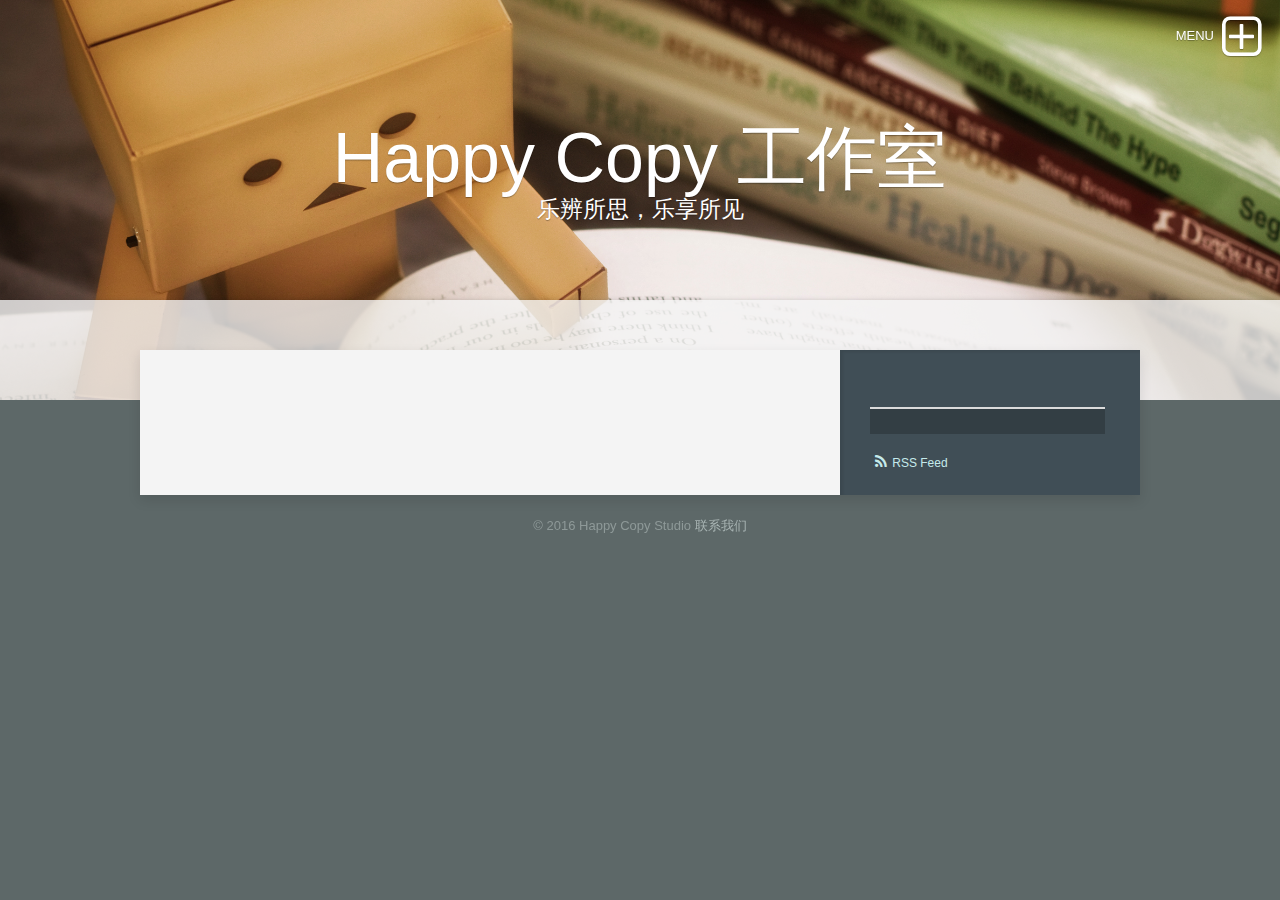
==== index.html @ 8c9807bc "test" ====
<!DOCTYPE html>
<html xmlns="http://www.w3.org/1999/xhtml">
 <head>

   <meta charset="utf-8" />
   <meta name="viewport" content="width=device-width, initial-scale=1.0, maximum-scale=1.0, user-scalable=0" />
   
	
<meta http-equiv="Content-Type" content="text/html; charset=utf-8" />
		<meta name="robots" content="index, follow" />
		<meta name="generator" content="RapidWeaver" />
		<!-- User defined head content such as meta tags and encoding options -->
	<title>资讯 | Happy Copy 工作室</title>
	
	<!-- Google's Font service -->		
	<link href='http://fonts.googleapis.com/css?family=Raleway:400|Ruluko|Open%20Sans%20Condensed:300|Bree%20Serif|?v=488621393' rel='stylesheet' type='text/css'>  
	<!-- Awesome Font - Icons -->  
	<link rel="stylesheet" href="https://maxcdn.bootstrapcdn.com/font-awesome/4.5.0/css/font-awesome.min.css">
	   		   
	<link rel="stylesheet" type="text/css" media="all" href="rw_common/themes/lander/consolidated.css?v=488621393" />
		
	
	
	<!-- Style variations - these are set up in the theme.plist -->
	<!-- User defined styles -->
			
	  <script src="http://ajax.googleapis.com/ajax/libs/jquery/1.11.0/jquery.min.js"></script> 
	  
      <script type="text/javascript" src="rw_common/themes/lander/javascript.js?v=488621393"></script>
	 <script type="text/javascript" src="rw_common/themes/lander/js/box.js?v=488621393"></script>
	 <script type="text/javascript" src="rw_common/themes/lander/js/multithemes.js?v=488621393"></script> 
	 
	<!-- User defined javascript -->
	<link rel="alternate" type="application/rss+xml" title="My RSS Feed" href="http://happycopystudio.github.io/files/feed.xml" />
<script type="text/javascript" async src="http://happycopystudio.github.io/files/meta.js"></script>

	
	
</head>
	
<!-- This page was created with RapidWeaver from Realmac Software. http://www.realmacsoftware.com -->

<body>
<div id="container"><!-- Start container -->	 
<!--box trigger-->
<div id="drop" class="togglebox">
    <i class="fa fa-plus-square-o"></i>
  </div>
<div class="clearer"></div>
 <!--drop nav --> 
  <div id="accordion"><!-- BOX-->	 
     <div id="navcontainer_box">
     <div id="navcontainer_opacity"></div>
       <div id="navcontainer"><ul><li><a href="./" rel="" id="current">资讯</a></li><li><a href="blog/" rel="">资源</a></li><li><a href="markdown/" rel="">Happy Copy PLUS</a></li></ul></div>
      </div>
    </div><!-- BOX END--> 
   <div class="clearer"></div>    
  <div id="headerbox">  
   <div id="rw-banner-image"> </div>    
    <div id="banner_grid"></div>        
      <div id="pageHeader"><!-- Start page header -->
     <div id="logo"><a href="http://happycopystudio.github.io"></a></div>
	  <div id="fade_titles">	
	   <h1>Happy Copy 工作室</h1>
	   <h2>乐辨所思，乐享所见</h2></div>
    </div><!-- End page header -->        
  <div id="breadcrumbcontainer_box">  
    <div id="opacity_background"></div>
     <div id="breadcrumbcontainer">   
        
      </div><!-- End breadcrumb -->
    </div><!-- End breadcrumbcontainer_box -->  
  </div><!-- End headerbox-->     
 <div id="global_width">	 	
	 <div id="contentContainer"><!-- Start main content wrapper -->
		 <div id="content"><!-- Start content -->
		   
		 </div><!-- End content -->
	 </div><!-- End main content wrapper -->
  <div id="sidebarBackground"></div>
<div id="sidebarContainer"><!-- Start Sidebar wrapper -->
  <div class="sideHeader"></div><!-- Sidebar header -->
	 <div id="sidebar"><!-- Start sidebar content -->
	 <div id="blog-archives"></div><div id="blog-rss-feeds"><a class="blog-rss-link" href="files/feed.xml" rel="alternate" type="application/rss+xml" title="My RSS Feed">RSS Feed</a><br /></div> <!-- sidebar content such as the blog archive links -->
	 <div class="clearer"></div>
		<!-- sidebar content you enter in the page inspector -->		
     </div><!-- End sidebar content -->
   </div><!-- End sidebar wrapper -->
 </div><!-- global_width -->
<div class="clearer"></div>	
  <div id="footer"><!-- Start Footer -->
   <div class="footer_breadcrumbcontainer"> </div>
	  <p>&copy; 2016 Happy Copy Studio <a href="#" id="rw_email_contact">联系我们</a><script type="text/javascript">var _rwObsfuscatedHref0 = "mai";var _rwObsfuscatedHref1 = "lto";var _rwObsfuscatedHref2 = ":ha";var _rwObsfuscatedHref3 = "ppy";var _rwObsfuscatedHref4 = "cop";var _rwObsfuscatedHref5 = "yst";var _rwObsfuscatedHref6 = "udi";var _rwObsfuscatedHref7 = "o@o";var _rwObsfuscatedHref8 = "utl";var _rwObsfuscatedHref9 = "ook";var _rwObsfuscatedHref10 = ".co";var _rwObsfuscatedHref11 = "m";var _rwObsfuscatedHref = [base64]; document.getElementById("rw_email_contact").href = _rwObsfuscatedHref;</script></p>
  </div><!-- End Footer -->
</div><!-- End container -->

 <div id="up"><a href="#up"><span><i class="fa fa-angle-up"></i></span></a></div>

<!-- trigger options in multithemes.js -->
<div id="banner_parallax_on_off" class="settings"></div>
<div id="menuOpened" class="settings"></div>
<div id="banner_fade_in" class="settings"></div>

<!-- theme by http://www.multithemes.com -->
</body>
</html>
---- rw_common/themes/lander/consolidated.css ----
@media only screen {.css_filter {-webkit-transform: scale(1.1, 1.1);transform: scale(1.1, 1.1)}.css_filter_2{-webkit-transform: scale(1.0, 1.0);transform: scale(1.0, 1.0)}.css_filter, .css_filter_2{-webkit-animation: 0.25s ease-out !important;animation: 0.25s ease-out !important;-webkit-transform-origin: 50% 0%;transform-origin: 50% 0%;-webkit-animation-fill-mode: forwards !important;animation-fill-mode: forwards !important;transition: 0.1s linear;-webkit-transition: 0.1s linear;-moz-transition: 0.1s linear;-o-transition: 0.1s linear}.css_padding-top{padding-top: 50px}.css_filter_off{transition: All 0s linear;-webkit-transition: All 0s linear;-moz-transition: All 0s linear;-o-transition: All 0s linear}[class^="fa fa-"], [class*="fa fa-"]{padding: 0px !important}body, html{width: 100%;height: 100%;min-height: 100%;min-width: 100%;font-variant: normal;margin: 0 !important;padding: 0 !important;-webkit-font-smoothing: antialiased;text-rendering: optimizeLegibility;-webkit-text-size-adjust: none;font-size: 100%;font-weight: normal;font-style: normal}body{-webkit-appearance: none;-moz-appearance: none;-o-appearance: none;-ms-appearance: none;appearance: none;-webkit-text-size-adjust: none;-moz-text-size-adjust: none;-o-text-size-adjust: none;-ms-text-size-adjust: none;text-size-adjust: none}#container{font: normal 16px/25px "Lucida Grande", Arial, sans-serif;}p{}b, strong{}a:link, a:visited{text-decoration: none;transition-property: color;transition-duration: 250ms;-webkit-transition-property: color;-webkit-transition-duration: 250ms;-o-transition-property: color;-o-transition-duration: 250ms;-moz-transition-property: color;-moz-transition-duration: 250ms}a:hover, a:active{}img{border: none}.image-left{float: left;margin: 5px 10px 2px 0;padding: 5px 15px 2px 5px;position: relative}.image-right{float: right;margin: 3px 0 2px 10px;padding: 3px 0 2px 15px;position: relative}#global_width{position: relative;top: -50px;margin-right: auto;margin-left: auto;overflow: auto;box-shadow: 0px 5px 12px 0px rgba(0.0%, 0.0%, 0.0%, 0.115) ;-webkit-box-shadow: 0px 5px 12px 0px rgba(0.0%, 0.0%, 0.0%, 0.115) ;-moz-box-shadow: 0px 5px 12px 0px rgba(0.0%, 0.0%, 0.0%, 0.115) ;padding: 0;-webkit-transform: translateZ(0)}#contentContainer{margin-top: 0}#pageHeader{position: absolute;margin-right: auto;margin-left: auto;min-height: 400px;top: 0;left: 0;right: 0}#logo img{max-height:120px;max-width:320px !important;height: auto;overflow: auto;width: auto;display: block;position: absolute;margin-right: auto;margin-left: auto;transition: All 0.17s linear;-webkit-transition: All 0.17s linear;-moz-transition: All 0.17s linear;-o-transition: All 0.17s linear;margin-top: 10px;text-align: center;right: 0;left: 0}#logo [class^="fa fa-"],#logo [class*="fa fa-"]{display: none !important}#logo{font-size: 0;line-height: 0}#fade_titles{transition: All 0.17s linear;-webkit-transition: All 0.17s linear;-moz-transition: All 0.17s linear;-o-transition: All 0.17s linear}#pageHeader h1{text-align: center;position: relative;display: block;vertical-align: middle;margin-right: auto;margin-left: auto;transition: All 0.07s linear;-webkit-transition: All 0.07s linear;-moz-transition: All 0.07s linear;-o-transition: All 0.07s linear;margin-top: 130px;font-weight: normal;font-style: normal;font-size: 70px;line-height: 56px}#pageHeader h2{text-align: center;position: relative;font-weight: normal;font-style: normal;font-size: 23px;line-height: 21px;padding-top: 13px}#contentContainer #content{float: left;position: relative;clear: none;height: auto;margin: 0;width: 62%;padding: 35px 4%}#sidebarContainer{margin: 0;float: right;display: block;position: relative;top: 0;width: 30%;padding: 0;font-size: 14px;line-height: 24px;box-shadow: 3px 2px 3px 0px rgba(0, 0, 0, 0.08) inset ;-webkit-box-shadow: 3px 2px 3px 0px rgba(0, 0, 0, 0.08) inset ;-moz-box-shadow: 3px 2px 3px 0px rgba(0, 0, 0, 0.08) inset ;overflow: auto}#sidebarBackground{position: absolute;top: 0;width: 30%;height: 100%;right: 0;margin: 0;padding: 0;box-shadow: 3px 3px 3px 0px rgba(0, 0, 0, 0.08) inset ;-webkit-box-shadow: 3px 3px 3px 0px rgba(0, 0, 0, 0.08) inset ;-moz-box-shadow: 3px 3px 3px 0px rgba(0, 0, 0, 0.08) inset ;}#sidebarContainer #sidebar{width: 250px;margin-right: auto;margin-left: auto;padding: 0 10px 30px}#sidebarContainer .sideHeader{text-align: center;font-size: 27px;line-height: 27px;padding: 30px 5px 15px}#footer{width: 100%;padding-top: 18px;padding-bottom: 5px;top: -50px;position: relative}#footer p{line-height: 15px;text-align: center;margin-top: 0;padding: 5px;font-size: 13px}#footer a:link, #footer a:visited{}#footer a:hover, #footer a:active{text-decoration: underline}#breadcrumbcontainer_box{position: absolute;display: block;width: 100%;bottom: 0;min-height:100px;box-shadow: 0px 2px 6px 0px rgba(0, 0, 0, 0.3) ;-webkit-box-shadow: 0px 2px 6px 0px rgba(0, 0, 0, 0.3) ;-moz-box-shadow: 0px 2px 6px 0px rgba(0, 0, 0, 0.3) }#opacity_background{width: 100%;height: 100%;position: absolute;opacity: 0.8}#breadcrumbcontainer{text-align: center;position: relative;display: block;width: 100%}#breadcrumbcontainer ul{margin: 0;padding: 13px 5px 62px}#breadcrumbcontainer li{display: inline;margin: 0;padding: 5px 0;position: relative}#breadcrumbcontainer li:before{font-family: FontAwesome;left: 0;padding-right: 0;content: "\f054";position: absolute;top: 4px;opacity: 0.4}#breadcrumbcontainer li:first-child:before{display: none}#breadcrumbcontainer a{text-decoration: none;transition: All 0.15s linear;-webkit-transition: All 0.15s linear;-moz-transition: All 0.15s linear;-o-transition: All 0.15s linear;position: relative;font-size: 17px;line-height: 18px;padding-left: 18px}#breadcrumbcontainer a:hover{}.footer_breadcrumbcontainer{text-align: center;position: relative;display: none;width: 98%;margin-left: 1%;padding-bottom: 4px}.footer_breadcrumbcontainer ul{margin: 0;padding: 5px}.footer_breadcrumbcontainer li{display: inline;margin: 0;padding: 5px 0;position: relative}.footer_breadcrumbcontainer li:before{font-family: FontAwesome;left: 0;padding-right: 0;content: "\f054";position: absolute;top: 4px;opacity: 0.4}.footer_breadcrumbcontainer li:first-child:before{display: none}.footer_breadcrumbcontainer a{text-decoration: none;transition: All 0.15s linear;-webkit-transition: All 0.15s linear;-moz-transition: All 0.15s linear;-o-transition: All 0.15s linear;position: relative;font-size: 15px;line-height: 19px;padding-left: 18px}.footer_breadcrumbcontainer a:hover{}#accordion{margin-left: auto;position: absolute;display: none;top: 0;right: 0;left: 0;padding: 0;margin-right: auto;width: 100%;z-index: 102;overflow: auto;box-shadow: 0px 1px 5px 0px rgba(0, 0, 0, 0.3) ;-webkit-box-shadow: 0px 1px 5px 0px rgba(0, 0, 0, 0.3) ;-moz-box-shadow: 0px 1px 5px 0px rgba(0, 0, 0, 0.3) ;}#drop{padding: 0;display: block;margin: 0;position: absolute;width: 45px;z-index: 103;height: 45px;cursor: pointer;overflow: visible;right: 13px;top: 13px;transition: All 0.24s linear;-webkit-transition: All 0.24s linear;-moz-transition: All 0.24s linear;-o-transition: All 0.24s linear;-webkit-transform: translateZ(0)}#drop:after{display: none}#drop:hover [class^="fa fa-"]{font-size: 48px;line-height: 51px}#drop [class^="fa fa-"]{font-size: 50px;line-height: 50px;text-align: center;transition: All 0.1s ease-in;-webkit-transition: All 0.06s ease-in;-moz-transition: All 0.06s ease-in;-o-transition: All 0.06s ease-in}#drop.boxopened{position: absolute}#drop.boxopened:after{display: none}#drop.boxopened [class^="fa fa-"]{-ms-transform: rotate(45deg);-webkit-transform: rotate(45deg);transform: rotate(45deg)}#drop.boxopened:after{content:""}#drop:after{content:"MENU"}#drop.boxopened:after, #drop:after{position: absolute;top: 0;width: auto;cursor: default;display: block;cursor: default;font: 13px/10px "PerspectiveSansRegular", Lucida, Verdana, sans-serif;text-align: right;overflow: visible;white-space: nowrap;transition: all 0.1s linear;-webkit-transition: All 0.1s linear;-moz-transition: All 0.1s linear;-o-transition: All 0.1s linear;right: 0;padding: 18px 53px 2px 0}#drop.boxopened:after, #drop:after {-webkit-animation: text_button_text 0.3s ease-in !important;animation: text_button_text 0.3s ease-in !important}@-webkit-keyframes text_button_text {0% {opacity: 0} 100%{opacity: 1}}@keyframes text_button_text {0% {-ms-filter: "progid:DXImageTransform.Microsoft.Alpha(Opacity=0)";filter: alpha(opacity=0);opacity: 0}  100%{-ms-filter: "progid:DXImageTransform.Microsoft.Alpha(Opacity=100)";filter: alpha(opacity=100);opacity: 1;}}#navcontainer_box{margin: 0 auto;padding: 0;position: relative;top: 0;right: 0;width: 100%;left: 0;z-index: 2}#navcontainer_opacity{width: 100%;height: 100%;position: absolute;opacity: 0.71}#navcontainer{position: relative;right: 0;left: 0;top: 0;padding: 53px 10px 30px;margin-right: auto;margin-left: auto}#navcontainer ul a{line-height: 20px;font-size: 16px;z-index: 4;text-align: left;padding: 0;background-color: transparent !important}#navcontainer ul ul a{font-size: 13px;line-height: 21px;z-index: 5}#navcontainer ul ul ul a{}#navcontainer ul ul a:before{top: 0;content: "\f105";position: relative;padding: 0;margin: 0;font: 10px FontAwesome;left: -5px}#navcontainer ul li{display: inline-block;position: relative;top: 0;margin: 6px 5px;min-width: 90px;max-width: 220px;width: auto;text-align: left;padding: 10px;border-radius:2px;-webkit-border-radius:2px;-moz-border-radius:2p;border-style: solid;border-width: 1px;border-top-width: 4px;border-top-style: solid}#navcontainer ul ul li{display: inline-block;float: left;clear: both;padding: 0;margin: 2px 0;box-shadow: none;border-width: 0;background-color: transparent !important}#navcontainer ul{margin: 0;padding: 0;position: relative}#navcontainer ul ul{padding-top: 5px;margin-top: 5px}#navcontainer ul ul ul{margin-top: 0;padding-left: 4px}#navcontainer ul a [class^="fa fa-"],#navcontainer ul a [class*="fa fa-"]{text-indent: 0px;margin: 0;padding: 0}@-moz-keyframes navcontainer    {0% {opacity: 0} 100%{opacity: 1;}}@-webkit-keyframes navcontainer {0% {opacity: 0} 100%{opacity: 1}}@-ms-keyframes navcontainer     {0% {opacity: 0}100%{opacity: 1}}@keyframes navcontainer {0% {-ms-filter: "progid:DXImageTransform.Microsoft.Alpha(Opacity=0)";filter: alpha(opacity=0);opacity: 0}    100%{-ms-filter: "progid:DXImageTransform.Microsoft.Alpha(Opacity=100)";filter: alpha(opacity=100);opacity: 1;}}#navcontainer ul {-webkit-animation: navcontainer 0.3s ease-in !important;-moz-animation: navcontainer 0.3s ease-in !important;-ms-animation: navcontainer 0.3s ease-in !important;-o-animation: navcontainer 0.3s ease-in !important;animation: navcontainer 0.3s ease-in !important}h6{font-size: 17px;line-height: 22px}h5{font-size: 19px;line-height: 25px}h4{font-size: 24px;line-height: 27px}h3{font-size: 27px;line-height: 32px}h2{font-size: 32px;line-height: 36px}h1{font-size: 40px;line-height: 42px}h1, h2, h3, h4, h5, h6{font-weight: normal;font-style: normal;margin: 0;padding: 0}.imageStyle{}#contentContainer #content ul{}#contentContainer #content li{}ul.disc{list-style-type: disc}ul.circle{list-style-type: circle}ul.square{list-style-type: square}ol.arabic-numbers{list-style-type: decimal}ol.upper-alpha{list-style-type: upper-latin}ol.lower-alpha{list-style-type: upper-latin}ol.upper-roman{list-style-type: upper-roman}ol.lower-roman{list-style-type: lower-roman}#sidebarContainer #sidebar ul{}#sidebarContainer #sidebar li{}table{}ul.blog-tag-cloud{margin: 0 0 10px;padding: 0;text-align: justify}ul.blog-tag-cloud li{display: inline;padding-right: 5px}.blog-tag-size-1{font-size: 0.8em}.blog-tag-size-2{font-size: 0.85em}.blog-tag-size-3{font-size: 0.9em}.blog-tag-size-4{font-size: 0.95em}.blog-tag-size-5{font-size: 1em}.blog-tag-size-6{font-size: 1.05em}.blog-tag-size-7{font-size: 1.1em}.blog-tag-size-8{font-size: 1.15em}.blog-tag-size-9{font-size: 1.2em}.blog-tag-size-10{font-size: 1.25em}.blog-tag-size-11{font-size: 1.3em}.blog-tag-size-12{font-size: 1.35em}.blog-tag-size-13{font-size: 1.4em}.blog-tag-size-14{font-size: 1.45em}.blog-tag-size-15{font-size: 1.5em}.blog-tag-size-16{font-size: 1.55em}.blog-tag-size-17{font-size: 1.6em}.blog-tag-size-18{font-size: 1.65em}.blog-tag-size-19{font-size: 1.7em}.blog-tag-size-20{font-size: 1.75em}.blog-entry-summary{margin-bottom: 15px;padding: 7px}.blog-archive-month{font-size: 30px;text-align: left;text-indent: 40px;line-height: 30px;padding: 2px;margin: 0 0 10px}.blog-archive-link{font-size: 13px;text-align: left;text-indent: 41px;margin-bottom: 22px}.blog-archive-link:before, .blog-archive-month:before{top: 0;content: "\f016";position: relative;padding: 0;margin: 0;font: 20px FontAwesome;left: -5px}.blog-entry{text-align: left;padding-top: 10px}.blog-entry-title{display: inline-block;margin-left: 0;text-indent: 3px;width: auto;position: relative;padding: 0 10px 10px;font-size: 30px;line-height: 34px;font-weight: normal;font-style: normal}.blog-entry-date{text-align: left;font-size: 11px;float: right;width: 94%;border-width: 1px;border-style: solid;margin-bottom: 20px;margin-right: 1%;padding: 5px 2%}.blog-entry-date:before{top: 0;content: "\f133";position: relative;padding: 0 0 0 10px;margin: 0;font: 10px FontAwesome;left: -5px}.blog-entry-category{margin-left: 5px;margin-right: 2px;float: right;text-align: right;padding: 1px 10px 3px 5px;clear: left;display: inline-block}.blog-entry-category:before{top: 0;content: "\f016";position: relative;padding: 0;margin: 0;font: 10px FontAwesome;left: -5px}.blog-entry-category a:link, .blog-entry-category a:visited{}.blog-entry-permalink{padding-left: 16px;margin-left: 4px;padding-bottom: 5px;padding-top: 1px}.blog-entry-permalink:before{top: 0;content: "\f0c1";position: relative;padding: 0;margin: 0;font: 10px FontAwesome;left: -5px}.blog-entry-permalink a:link, .blog-entry-permalink a:visited{}.blog-read-more{padding: 7px;margin: 0}.blog-entry-body{padding: 10px;margin: 0}.blog-entry-comments{text-align: right;padding-right: 5px;margin-bottom: 15px;margin-top: 10px;font-size: 11px}.blog-archive-link-enabled{}.blog-archive-link-disabled{}.blog-category-link-enabled:before, .blog-category-link-disabled:before{top: 0;content: "\f105";position: relative;padding: 0;font: 13px FontAwesome;margin-right: 0;margin-top: 0;margin-bottom: 0;left: -5px}.blog-category-link-enabled, .blog-category-link-disabled{font-size: 13px;padding-bottom: 2px;line-height: 25px;text-transform: uppercase;transition: all 0.20s linear;-moz-transition: all 0.20s linear;-webkit-transition: all 0.20s linear;-o-transition: all 0.20s linear;padding-top: 1px;padding-left: 15px}.blog-category-link-disabled{position: relative;z-index: 1}  #blog-rss-feeds{font-size: 12px;line-height: 24px;padding-top: 7px;margin: 0;width: 90%}.blog-rss-link{padding-bottom: 4px;float: left;clear: left;margin-top: 10px;margin-left: 2%;padding-left: 3%;text-indent: 4px;margin-bottom: 15px;width: 90%}.blog-comments-rss-link{padding-bottom: 4px;float: left;clear: left;margin-top: 10px;margin-left: 2%;padding-left: 3%;text-indent: 4px;width: 90%}.blog-comments-rss-link:before, .blog-rss-link:before{top: 0;content: "\f09e";position: relative;padding: 0;margin: 0;font: 15px FontAwesome;left: -5px}p.blog-entry-tags{margin-bottom: 30px;font-size: 13px;line-height: 15px}p.blog-entry-tags a{padding: 3px 1px 4px 10px;margin-left: 2px;font-size: 13px;line-height: 15px}p.blog-entry-tags a:link, p.blog-entry-tags a:visited{padding-top: 2px;padding-bottom: 1px;margin: 0}p.blog-entry-tags a:before, ul.blog-tag-cloud:before{top: 0;content: "\f02b";position: relative;padding: 0;margin: 0;font: 14px FontAwesome;left: -5px}p.blog-entry-tags a:hover{}p.blog-entry-tags a:active{}ul.blog-tag-cloud{}ul.blog-tag-cloud li{}ul.blog-tag-cloud li a:link,ul.blog-tag-cloud li a:visited{}ul.blog-tag-cloud li a:hover{}ul.blog-tag-cloud li a:active{}#blog-archives{margin-top: 12px;line-height: 20px;margin-left: 2%;width: 84%;border-top-width: 2px;border-top-style: solid;padding: 5%}#blog-categories{margin-top: 12px;margin-left: 2%;width: 84%;border-top-width: 2px;border-top-style: solid;padding: 5%}ul.blog-tag-cloud{margin-top: 12px;margin-left: 2%;width: 84%;border-top-width: 2px;border-top-style: solid;padding: 5%}#dsq-comments-title{clear: none !important}#dsq-content .dsq-options{clear: none !important}#dsq-thread-settings{clear: none !important}#dsq-content div{clear: none !important}.dsq-login-buttons li{clear: none !important;margin-bottom: 25px!important}.dsq-button{float: none ! important}.js-singleCommentBodyT{display: block;padding-top: 17px !important}.js-singleCommentHeader{padding: 0 8px !important}.js-OldComments,.js-commentFieldLabel,.js-pmFieldLabel,.js-singleCommentBody,.js-singleCommentKarmaComMod,.js-commentBodyLabel,.js-commentCmtTextarea,.js-commentAvatarArea,.js-OldCommentsWrap,.js-OldComments,.js-CreateCommentFieldsWrap,.js-CreateCommentFields,.js-commentCmtTextarea,.js-kit-comments div{clear: none !important}.js-singleCommentText{display: block !important;clear: both !important}.js-kit-comments br{display: none !important}.js-singleCommentBody br{display: block !important}.filesharing-description{margin-bottom: 15px;margin-top: 15px}.filesharing-item{padding: 15px 10px 20px 20px;margin-bottom: 30px;border-style: solid;border-width: 1px}.filesharing-item-title a:link{}.filesharing-item-title a:link:before{top: 0;content: "\f019";position: relative;padding: 0;margin: 0 10px 0 0;font: 15px FontAwesome;left: 0}.filesharing-item-title a:hover{}.filesharing-item-title a:visited{}.filesharing-item-description{padding-top: 8px;font-size: 14px}.album-title{padding-bottom: 7px;text-align: center}.album-description{text-align: left;margin-bottom: 45px;padding-top: 9px;padding-bottom: 5px}.album-wrapper{display: block;width: 100%;position: relative;margin-right: auto;margin-left: auto}.thumbnail-wrap{text-align: center;position: relative;float: left;margin-bottom: 6%;margin-right: auto;padding-bottom: 3%;margin-left: auto;padding-left: 3.1%}.thumbnail-frame{bottom: 0;left: 0;position: relative;z-index: 1}.thumbnail-frame img{margin-top: auto;margin-right: auto;margin-left: auto;padding: 0px;transition: all 0.33s linear;-moz-transition: all 0.33s linear;-webkit-transition: all 0.33s linear;-o-transition: all 0.33s linear;transition-delay: 20ms;-webkit-transition-delay: 20ms;-o-transition-delay: 20ms;-moz-transition-delay: 20ms}.thumbnail-frame img:hover{box-shadow: 0px 1px 3px #6e6e6e ;-webkit-box-shadow: 0px 1px 3px #6e6e6e ;-moz-box-shadow: 0px 1px 3px #6e6e6e ;transition: all 0.10s linear;-moz-transition: all 0.10s linear;-webkit-transition: all 0.10s linear;-o-transition: all 0.15s linear;transition-delay: 0ms;-webkit-transition-delay: 0ms;-o-transition-delay: 0ms;-moz-transition-delay: 0ms}.thumbnail-frame:hover{}.thumbnail-frame a{}.thumbnail-frame a:hover{margin: 0;padding: 0}.thumbnail-caption{display: block;text-transform: uppercase;text-align: center;position: relative;margin: 0;opacity: 0.9;padding: 0;font-size: 12px}.thumbnail-table{width: 59%;margin-right: auto;margin-left: auto;float: left}.photo{}.photo-background{padding-top: 0;padding-bottom: 0;margin-top: 0;margin-bottom: 0}.photo-navigation{padding: 5px 0 0;text-align: center;margin-right: auto;margin-left: auto;max-width: 340px;background-color: rgba(0,0,0,0.1739159);font-family: "Lucida Grande", Lucida, Verdana, sans-serif}.photo-navigation a:link, .photo-navigation a:visited{color: #f2f2f2;text-align: center}.photo-title{letter-spacing: 1px;color: #ffffff;margin: 0;text-align: center;padding: 8px 0;text-transform: uppercase;font-family: "Lucida Grande", Lucida, Verdana, sans-serif}.photo-caption{color: #d8d8d8;padding: 0px;margin-top: 7px}.photo-links{color: #fff;background-color: rgba(0,0,0,0.1739159);margin: 0;opacity: 0.85;transition: all 0.12s linear;-moz-transition: all 0.12s linear;-webkit-transition: all 0.12s linear;-o-transition: all 0.12s linear;padding: 25px 0;text-transform: uppercase}.photo-links:hover{opacity: 1.0;transition: all 0.22s linear;-moz-transition: all 0.22s linear;-webkit-transition: all 0.22s linear;-o-transition: all 0.22s linear}.photo-links a{padding: 0;margin: 0}.photo-links a:hover, .photo-links a:active{}.photo-navigation a:hover{text-decoration: underline;color: #dbdbdb}.photo-frame{width: 86%;height: auto;max-width: 100%;position: relative;box-shadow: 0px 2px 11px 0px #232323 ;-webkit-box-shadow: 0px 2px 11px 0px #232323 ;-moz-box-shadow: 0px 2px 11px 0px #232323 ;margin-right: 7%;padding: 0;margin-left: 7%}.photo-background{}.photo-navigation{}.photo-links{}.photo-navigation a:link, .photo-navigation a:visited{}.photo-navigation a:hover{}.photo-frame{}.photo-title{}.photo-caption{}.photo-frame{-webkit-animation: photo-frame 0.55s ease-in !important;-moz-animation: photo-frame 0.55s ease-in !important;-ms-animation: photo-frame 0.55s ease-in !important;-o-animation: photo-frame 0.55s ease-in !important;animation: photo-frame 0.55s ease-in !important}@-moz-keyframes photo-frame {0% { opacity: 0;}  100%{opacity: 1;}}@-webkit-keyframes photo-frame{0% { opacity: 0}  100%{opacity: 1;}}@-ms-keyframes photo-frame {0% { opacity: 0} 100%{opacity: 1;}}@keyframes photo-frame {0% {-ms-filter: "progid:DXImageTransform.Microsoft.Alpha(Opacity=0)";filter: alpha(opacity=0);opacity: 0}  100%{-ms-filter: "progid:DXImageTransform.Microsoft.Alpha(Opacity=100)";filter: alpha(opacity=100);opacity: 1;}}.photo-frame:hover{}.movie-description{}.movie-page-title{}.movie-page-description{}.movie-thumbnail-frame{}.movie-thumbnail-frame:hover{}.movie-thumbnail-caption{}.movie-background{}.movie-title{}.movie-frame{}form{width: 92%;margin-top: 0;margin-bottom: 0;margin-left: 6%}.message-text{margin-top: 0;margin-left: 6%;width: 90%;text-align: center;padding: 18px 2%} .required-text{} .form-input-field{background-color: #fbfbfb;margin-top: 8px;color: #5d5d5d;margin-left: auto;margin-right: auto;width: 90%;padding: 7px;border: 1px solid #dcdcdc}.form-input-field:hover, .form-input-field a:visited{background-color: #fffeff;border-color: #98a9fd}.form-input-field a:active, .form-input-field a:current{border-color: #98a9fd;background-color: #fffeff}.form-input-button{padding: 8px 14px;color: #919191;border: 1px solid #d5d5d5;text-transform: uppercase;margin: 10px 10px 0 5px;transition: all 0.20s linear;-moz-transition: all 0.20s linear;-webkit-transition: all 0.20s linear;-o-transition: all 0.20s linear;text-shadow: #f1f1f1 0 1px 0;letter-spacing: 1px;background-color: #eaeaea}.form-input-button:hover{border: 1px solid #bcbcbc;transition: all 0.18s linear;-moz-transition: all 0.18s linear;-webkit-transition: all 0.18s linear;-o-transition: all 0.18s linear;color: #515151}.form-input-button:focus{} .rw-sitemap{padding: 0;width: 80%;margin-top: 20px;margin-bottom: 25px;margin-left: 10%}.rw-sitemap ul{padding: 0;list-style-position: outside;list-style-type: none;margin-bottom: 11px}.rw-sitemap ul li{margin: 0 0 15px;text-transform: none;padding: 5px;border-width: 1px;border-style: solid}.rw-sitemap ul ul{padding: 0 0 0 17px;margin-top: 7px}.rw-sitemap ul:last-child{padding-right: 8px}.rw-sitemap ul li:last-child{list-style-image: url(images/elements/icons/sitemap_right.png);list-style-position: outside;list-style-type: none;margin-bottom: -5px}.rw-sitemap ul ul{margin-bottom: 5px;width: auto}.rw-sitemap ul ul li{border-style: none;border-width: 0}.rw-sitemap ul ul ul{}.rw-sitemap ul a{padding: 0 8px 0 0;font-size: 15px}.rw-sitemap ul li li a{font-size: 14px;list-style-image: url(images/toolbar/sitemap_right.png);list-style-position: outside}.rw-sitemap ul a:before{top: 0;content: "\f105";position: relative;padding: 0 5px 0 15px;font: 16px FontAwesome;margin: 0}.settings{position: relative;display: none}#banner_fade_in{top: 0px !important;}#boxOpened{top: 0px !important}#headerbox{overflow: hidden;width: 100%;height: 400px;position: relative;transition: All 0.17s linear;-webkit-transition: All 0.17s linear;-moz-transition: All 0.17s linear;-o-transition: All 0.17s linear}#rw-banner-image{width: 100%;height: 100%;top: 0;text-align: center;overflow: auto;background: url('../../images/6820209341_b635bc25f9_o2.jpg') no-repeat center center;-webkit-background-size: cover;-moz-background-size: cover;-o-background-size: cover;background-size: cover;position: absolute;display: block}#banner_grid{width: 100%;height: 100%;position: absolute;top: 0}@media only screen and (max-width: 768px) {#pageHeader h1 {font-size: 50px;line-height: 40px}#logo img{max-height:100px}#navcontainer ul li{min-width: 44%;max-width: 44%;width: 44%;}#navcontainer ul ul li{min-width: 180px}#breadcrumbcontainer_box{min-height:88px}#breadcrumbcontainer a{font-size: 11px;line-height: 16px}#breadcrumbcontainer ul{padding-top: 0}#breadcrumbcontainer li{top: 6px}.rw-sitemap{width: 90%;margin-left: 5%}}@media only screen and (max-width: 601px) {#navcontainer ul {text-align: center}#navcontainer ul li{min-width: 91%;max-width: 91%;width: 91%}#navcontainer ul ul li{min-width: 140px}}@media only screen and (max-width: 480px) {#pageHeader h1 {margin-top: 75px;font-size: 30px;line-height: 25px}#pageHeader h2{font-size: 18px;line-height: 17px}#logo img{max-height:60px;max-width:140px !important}.rw-sitemap{width: 94%;margin-left: 5%}#drop.boxopened:after, #drop:after{line-height: 10px;font-size: 10px;padding-right: 48px}}@media only screen and (max-width: 360px) {#navcontainer ul li { min-width: 89%;max-width: 89%;width: 89%;}}#drop [class^="fa fa-"], #drop.boxopened:after, #drop:after{color: #FFFFFF}#drop:hover [class^="fa fa-"]{color: #FFFFFF}body{background-color: #5D6868}#navcontainer_opacity{background-color: #F4F4F4}#navcontainer ul li{background-color: #404E56;border-color: #333E44}#navcontainer a:link, #navcontainer a:visited{color: #FFFFFF}#navcontainer a:hover, #navcontainer #current, #navcontainer .current, #navcontainer ul #current, #navcontainer ul .current, #navcontainer a:active, #navcontainer .currentAncestor, #navcontainer ul #currentAncestor, #navcontainer ul .currentAncestor, #navcontainer #currentAncestor{color: #C5EAEB}#global_width{background-color: #F4F4F4}#pageHeader h1, #pageHeader h2, #pageHeader h1 [class^="fa fa-"], #pageHeader h2 [class^="fa fa-"]{color: #FFFFFF}#contentContainer, #contentContainer [class^="fa fa-"], #contentContainer [class*="fa fa-"]{color: #464646}#contentContainer a:link [class^="fa fa-"], #contentContainer a:visited [class^="fa fa-"]{color: #3F5D7C}#contentContainer a:hover [class^="fa fa-"], #contentContainer a:active [class^="fa fa-"]{color: #373E3E}a:link, a:visited{color: #3F5D7C}a:hover, a:active{color: #373E3E}#opacity_wrapper{border-color: #C3C3C3}#breadcrumbcontainer li {color: #AAAAAA}#breadcrumbcontainer a:link [class^="fa fa-"], #breadcrumbcontainer a:link [class*="fa fa-"], #breadcrumbcontainer a:visited  [class^="fa fa-"], #breadcrumbcontainer a:visited  [class*="fa fa-"], #breadcrumbcontainer li:before{color: #3F5D7C}#breadcrumbcontainer a:hover [class^="fa fa-"], #breadcrumbcontainer a:hover [class*="fa fa-"], #breadcrumbcontainer a:active   [class^="fa fa-"], #breadcrumbcontainer a:active  [class*="fa fa-"]{color: #373E3E}#opacity_background{background-color: #F4F4F4}.filesharing-item, .rw-sitemap ul li, .blog-entry-date{background-color: #F1F1F1;border-color: #E7E7E7}#footer p, #footer a, #footer [class^="fa fa-"], #footer [class*="fa fa-"]{color: #8E9998}#footer a:link, #footer a:visited, #footer a:link [class^="fa fa-"], #footer a:visited [class^="fa fa-"], .footer_breadcrumbcontainer li:before {color: #A8B4B3}.photo-frame, .exif-data, .photo-navigation,{border-color: #424242}.blog-archive-link-enabled, .blog-category-link-enabled, .blog-entry-permalink a:visited{color: #373E3E}.thumbnail-frame:hover{color: #373E3E}.album-title,. movie-page-title, blockquote{color: #464646}#sidebar blockquote, #sidebarContainer .standout, blockquote, #sidebarContainer .standout, #sidebar blockquote, #sidebarContainer{color: #DBDBDB;}#sidebarContainer h1, #sidebarContainer h2, #sidebarContainer h3, #sidebarContainer h4, #sidebarContainer h5, #sidebarContainer h6, #sidebarContainer .sideHeader, #sidebarContainer #sidebar, #sidebarContainer, #sidebarContainer #sidebar [class^="fa fa-"], #sidebarContainer #sidebar [class*="fa fa-"]{color: #DBDBDB}#sidebarContainer a{color: #C5EAEB}#sidebarContainer a:hover, #sidebarContainer a:active{color: #FFFFFF}#sidebarContainer, #sidebarBackground{background-color: #404E56}#sidebarContainer #sidebar a:link [class^="fa fa-"], #sidebarContainer #sidebar a:visited [class^="fa fa-"]{color: #C5EAEB}#sidebarContainer #sidebar a:hover [class^="fa fa-"], #sidebarContainer #sidebar a:active [class^="fa fa-"]{color: #FFFFFF}#blog-archives, #blog-categories, ul.blog-tag-cloud{background-color: #333E44}#headerbox{height: 400px}#pageHeader{padding-top: 0px}@media only screen and (max-width: 480px) {#headerbox {height: 280px} #pageHeader{padding-top: 0px}}#banner_parallax_on_off{top: 0px !important;}#global_width, #navcontainer{max-width: 1000px}@media all and (max-width: 900px) {#sidebarContainer {width: 100%;float: none}#contentContainer #content{width: 90%;float: none;padding-left: 5%;padding-right: 5%}#sidebarContainer #sidebar{width: auto;padding-right: 5%;padding-left: 5%;padding-bottom: 25px}#sidebarBackground{display: none}}#up{z-index: 100;position: fixed;overflow: visible;display: block;height: 44px;width: 44px;margin: 0;bottom: 15px;padding: 0;right: 15px}#up [class^="fa fa-"]{font-size: 46px;-webkit-font-smoothing: none;-webkit-font-smoothing: subpixel-antialiased;-webkit-font-smoothing: antialiased;margin-right: auto;margin-left: auto;position: absolute;right: 0;top: 0;line-height: 39px;text-align: center;color: #feffff;background-color: rgba(86,86,86,0.4456636);width: 100%;height: 100%;padding: 0}#navcontainer, #breadcrumbcontainer{text-transform: uppercase}#pageHeader h1, #pageHeader h2, #drop [class^="fa fa-"], #drop.boxopened:after, #drop:after{text-shadow: rgba(0,0,0,0.3161649) 0 1px 1px}}#drop [class^="fa fa-"], #drop.boxopened:after, #drop:after{color: #FFFFFF}#drop:hover [class^="fa fa-"]{color: #FFFFFF}body{background-color: #5D6868}#navcontainer_opacity{background-color: #F4F4F4}#navcontainer ul li{background-color: #404E56;border-color: #333E44}#navcontainer a:link, #navcontainer a:visited{color: #FFFFFF}#navcontainer a:hover, #navcontainer #current, #navcontainer .current, #navcontainer ul #current, #navcontainer ul .current, #navcontainer a:active, #navcontainer .currentAncestor, #navcontainer ul #currentAncestor, #navcontainer ul .currentAncestor, #navcontainer #currentAncestor{color: #C5EAEB}#global_width{background-color: #F4F4F4}#pageHeader h1, #pageHeader h2, #pageHeader h1 [class^="fa fa-"], #pageHeader h2 [class^="fa fa-"]{color: #FFFFFF}#contentContainer, #contentContainer [class^="fa fa-"], #contentContainer [class*="fa fa-"]{color: #464646}#contentContainer a:link [class^="fa fa-"], #contentContainer a:visited [class^="fa fa-"]{color: #3F5D7C}#contentContainer a:hover [class^="fa fa-"], #contentContainer a:active [class^="fa fa-"]{color: #373E3E}a:link, a:visited{color: #3F5D7C}a:hover, a:active{color: #373E3E}#opacity_wrapper{border-color: #C3C3C3}#breadcrumbcontainer li {color: #AAAAAA}#breadcrumbcontainer a:link [class^="fa fa-"], #breadcrumbcontainer a:link [class*="fa fa-"], #breadcrumbcontainer a:visited  [class^="fa fa-"], #breadcrumbcontainer a:visited  [class*="fa fa-"], #breadcrumbcontainer li:before{color: #3F5D7C}#breadcrumbcontainer a:hover [class^="fa fa-"], #breadcrumbcontainer a:hover [class*="fa fa-"], #breadcrumbcontainer a:active   [class^="fa fa-"], #breadcrumbcontainer a:active  [class*="fa fa-"]{color: #373E3E}#opacity_background{background-color: #F4F4F4}.filesharing-item, .rw-sitemap ul li, .blog-entry-date{background-color: #F1F1F1;border-color: #E7E7E7}#footer p, #footer a, #footer [class^="fa fa-"], #footer [class*="fa fa-"]{color: #8E9998}#footer a:link, #footer a:visited, #footer a:link [class^="fa fa-"], #footer a:visited [class^="fa fa-"], .footer_breadcrumbcontainer li:before {color: #A8B4B3}.photo-frame, .exif-data, .photo-navigation,{border-color: #424242}.blog-archive-link-enabled, .blog-category-link-enabled, .blog-entry-permalink a:visited{color: #373E3E}.thumbnail-frame:hover{color: #373E3E}.album-title,. movie-page-title, blockquote{color: #464646}#sidebar blockquote, #sidebarContainer .standout, blockquote, #sidebarContainer .standout, #sidebar blockquote, #sidebarContainer{color: #DBDBDB;}#sidebarContainer h1, #sidebarContainer h2, #sidebarContainer h3, #sidebarContainer h4, #sidebarContainer h5, #sidebarContainer h6, #sidebarContainer .sideHeader, #sidebarContainer #sidebar, #sidebarContainer, #sidebarContainer #sidebar [class^="fa fa-"], #sidebarContainer #sidebar [class*="fa fa-"]{color: #DBDBDB}#sidebarContainer a{color: #C5EAEB}#sidebarContainer a:hover, #sidebarContainer a:active{color: #FFFFFF}#sidebarContainer, #sidebarBackground{background-color: #404E56}#sidebarContainer #sidebar a:link [class^="fa fa-"], #sidebarContainer #sidebar a:visited [class^="fa fa-"]{color: #C5EAEB}#sidebarContainer #sidebar a:hover [class^="fa fa-"], #sidebarContainer #sidebar a:active [class^="fa fa-"]{color: #FFFFFF}#blog-archives, #blog-categories, ul.blog-tag-cloud{background-color: #333E44}#headerbox{height: 400px}#pageHeader{padding-top: 0px}@media only screen and (max-width: 480px) {#headerbox {height: 280px} #pageHeader{padding-top: 0px}}#banner_parallax_on_off{top: 0px !important;}#global_width, #navcontainer{max-width: 1000px}@media all and (max-width: 900px) {#sidebarContainer {width: 100%;float: none}#contentContainer #content{width: 90%;float: none;padding-left: 5%;padding-right: 5%}#sidebarContainer #sidebar{width: auto;padding-right: 5%;padding-left: 5%;padding-bottom: 25px}#sidebarBackground{display: none}}#up{z-index: 100;position: fixed;overflow: visible;display: block;height: 44px;width: 44px;margin: 0;bottom: 15px;padding: 0;right: 15px}#up [class^="fa fa-"]{font-size: 46px;-webkit-font-smoothing: none;-webkit-font-smoothing: subpixel-antialiased;-webkit-font-smoothing: antialiased;margin-right: auto;margin-left: auto;position: absolute;right: 0;top: 0;line-height: 39px;text-align: center;color: #feffff;background-color: rgba(86,86,86,0.4456636);width: 100%;height: 100%;padding: 0}#navcontainer, #breadcrumbcontainer{text-transform: uppercase}#pageHeader h1, #pageHeader h2, #drop [class^="fa fa-"], #drop.boxopened:after, #drop:after{text-shadow: rgba(0,0,0,0.3161649) 0 1px 1px}
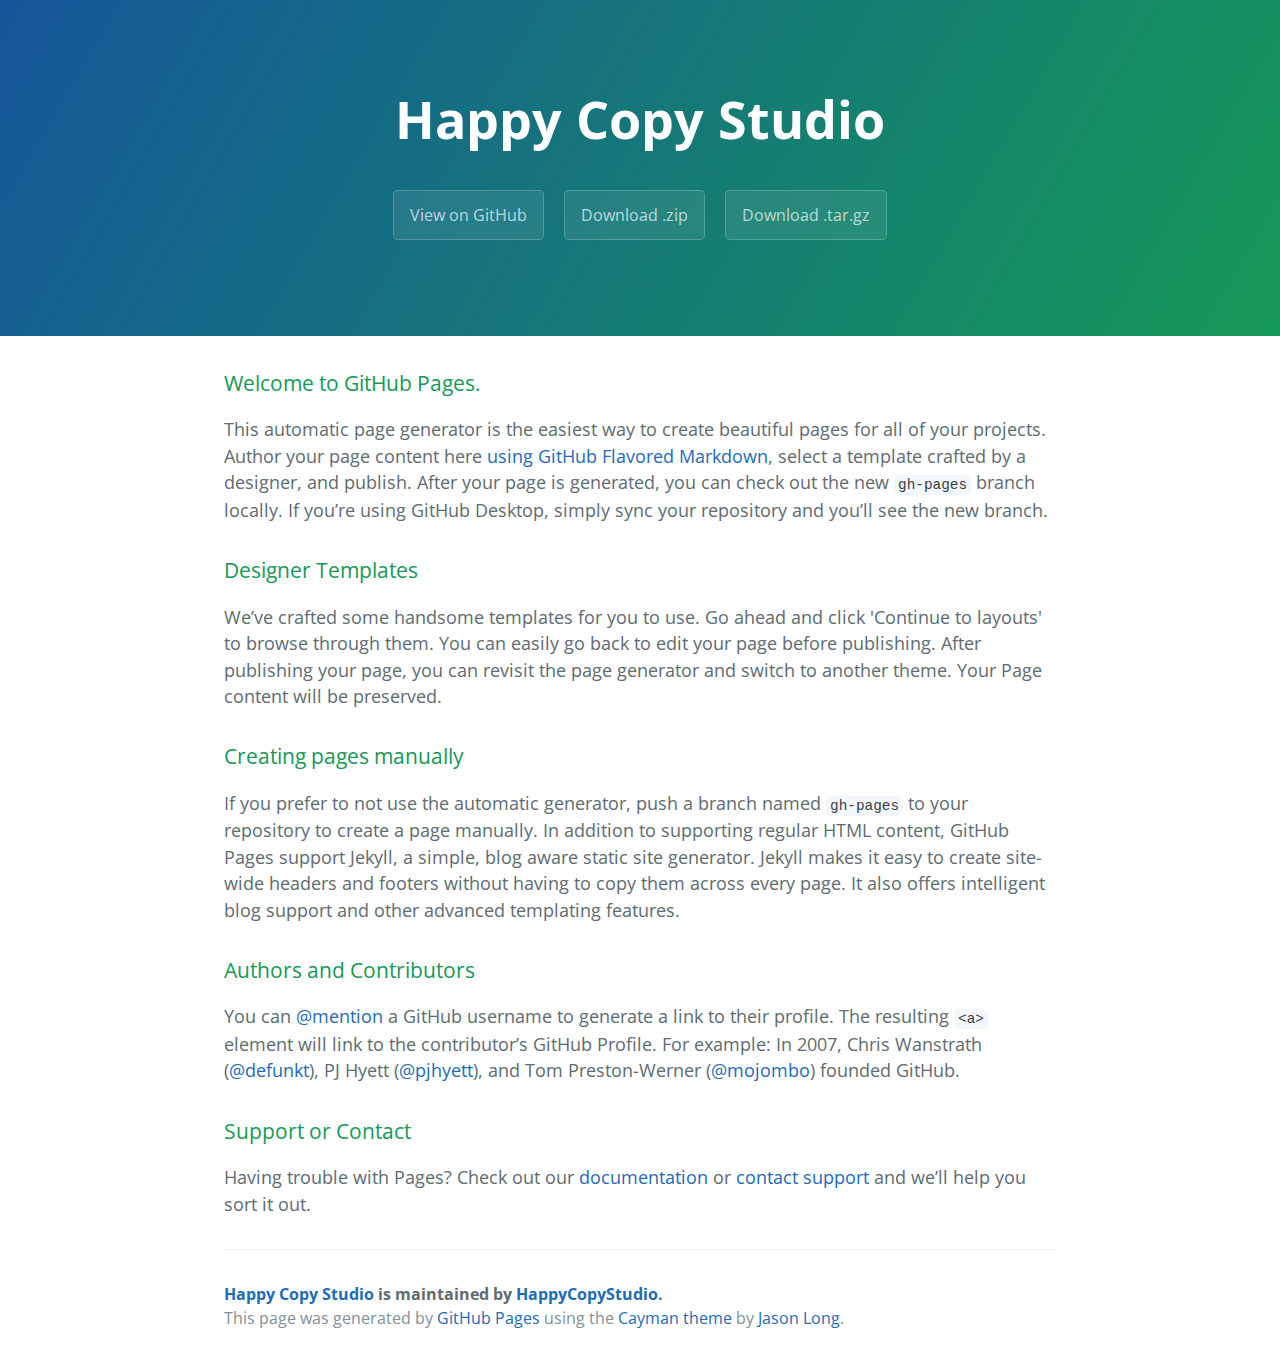
==== commit 45d8bfa6: "Create gh-pages branch via GitHub" ====
--- a/index.html
+++ b/index.html
@@ -1,106 +1,57 @@
 <!DOCTYPE html>
-<html xmlns="http://www.w3.org/1999/xhtml">
- <head>
+<html lang="en-us">
+  <head>
+    <meta charset="UTF-8">
+    <title>Happy Copy Studio by HappyCopyStudio</title>
+    <meta name="viewport" content="width=device-width, initial-scale=1">
+    <link rel="stylesheet" type="text/css" href="stylesheets/normalize.css" media="screen">
+    <link href='https://fonts.googleapis.com/css?family=Open+Sans:400,700' rel='stylesheet' type='text/css'>
+    <link rel="stylesheet" type="text/css" href="stylesheets/stylesheet.css" media="screen">
+    <link rel="stylesheet" type="text/css" href="stylesheets/github-light.css" media="screen">
+  </head>
+  <body>
+    <section class="page-header">
+      <h1 class="project-name">Happy Copy Studio</h1>
+      <h2 class="project-tagline"></h2>
+      <a href="https://github.com/HappyCopyStudio/HappyCopyStudio" class="btn">View on GitHub</a>
+      <a href="https://github.com/HappyCopyStudio/HappyCopyStudio/zipball/master" class="btn">Download .zip</a>
+      <a href="https://github.com/HappyCopyStudio/HappyCopyStudio/tarball/master" class="btn">Download .tar.gz</a>
+    </section>
 
-   <meta charset="utf-8" />
-   <meta name="viewport" content="width=device-width, initial-scale=1.0, maximum-scale=1.0, user-scalable=0" />
-   
-	
-<meta http-equiv="Content-Type" content="text/html; charset=utf-8" />
-		<meta name="robots" content="index, follow" />
-		<meta name="generator" content="RapidWeaver" />
-		<!-- User defined head content such as meta tags and encoding options -->
-	<title>资讯 | Happy Copy 工作室</title>
-	
-	<!-- Google's Font service -->		
-	<link href='http://fonts.googleapis.com/css?family=Raleway:400|Ruluko|Open%20Sans%20Condensed:300|Bree%20Serif|?v=488621393' rel='stylesheet' type='text/css'>  
-	<!-- Awesome Font - Icons -->  
-	<link rel="stylesheet" href="https://maxcdn.bootstrapcdn.com/font-awesome/4.5.0/css/font-awesome.min.css">
-	   		   
-	<link rel="stylesheet" type="text/css" media="all" href="rw_common/themes/lander/consolidated.css?v=488621393" />
-		
-	
-	
-	<!-- Style variations - these are set up in the theme.plist -->
-	<!-- User defined styles -->
-			
-	  <script src="http://ajax.googleapis.com/ajax/libs/jquery/1.11.0/jquery.min.js"></script> 
-	  
-      <script type="text/javascript" src="rw_common/themes/lander/javascript.js?v=488621393"></script>
-	 <script type="text/javascript" src="rw_common/themes/lander/js/box.js?v=488621393"></script>
-	 <script type="text/javascript" src="rw_common/themes/lander/js/multithemes.js?v=488621393"></script> 
-	 
-	<!-- User defined javascript -->
-	<link rel="alternate" type="application/rss+xml" title="My RSS Feed" href="http://happycopystudio.github.io/files/feed.xml" />
-<script type="text/javascript" async src="http://happycopystudio.github.io/files/meta.js"></script>
+    <section class="main-content">
+      <h3>
+<a id="welcome-to-github-pages" class="anchor" href="#welcome-to-github-pages" aria-hidden="true"><span aria-hidden="true" class="octicon octicon-link"></span></a>Welcome to GitHub Pages.</h3>
 
-	
-	
-</head>
-	
-<!-- This page was created with RapidWeaver from Realmac Software. http://www.realmacsoftware.com -->
+<p>This automatic page generator is the easiest way to create beautiful pages for all of your projects. Author your page content here <a href="https://guides.github.com/features/mastering-markdown/">using GitHub Flavored Markdown</a>, select a template crafted by a designer, and publish. After your page is generated, you can check out the new <code>gh-pages</code> branch locally. If you’re using GitHub Desktop, simply sync your repository and you’ll see the new branch.</p>
 
-<body>
-<div id="container"><!-- Start container -->	 
-<!--box trigger-->
-<div id="drop" class="togglebox">
-    <i class="fa fa-plus-square-o"></i>
-  </div>
-<div class="clearer"></div>
- <!--drop nav --> 
-  <div id="accordion"><!-- BOX-->	 
-     <div id="navcontainer_box">
-     <div id="navcontainer_opacity"></div>
-       <div id="navcontainer"><ul><li><a href="./" rel="" id="current">资讯</a></li><li><a href="blog/" rel="">资源</a></li><li><a href="markdown/" rel="">Happy Copy PLUS</a></li></ul></div>
-      </div>
-    </div><!-- BOX END--> 
-   <div class="clearer"></div>    
-  <div id="headerbox">  
-   <div id="rw-banner-image"> </div>    
-    <div id="banner_grid"></div>        
-      <div id="pageHeader"><!-- Start page header -->
-     <div id="logo"><a href="http://happycopystudio.github.io"></a></div>
-	  <div id="fade_titles">	
-	   <h1>Happy Copy 工作室</h1>
-	   <h2>乐辨所思，乐享所见</h2></div>
-    </div><!-- End page header -->        
-  <div id="breadcrumbcontainer_box">  
-    <div id="opacity_background"></div>
-     <div id="breadcrumbcontainer">   
-        
-      </div><!-- End breadcrumb -->
-    </div><!-- End breadcrumbcontainer_box -->  
-  </div><!-- End headerbox-->     
- <div id="global_width">	 	
-	 <div id="contentContainer"><!-- Start main content wrapper -->
-		 <div id="content"><!-- Start content -->
-		   
-		 </div><!-- End content -->
-	 </div><!-- End main content wrapper -->
-  <div id="sidebarBackground"></div>
-<div id="sidebarContainer"><!-- Start Sidebar wrapper -->
-  <div class="sideHeader"></div><!-- Sidebar header -->
-	 <div id="sidebar"><!-- Start sidebar content -->
-	 <div id="blog-archives"></div><div id="blog-rss-feeds"><a class="blog-rss-link" href="files/feed.xml" rel="alternate" type="application/rss+xml" title="My RSS Feed">RSS Feed</a><br /></div> <!-- sidebar content such as the blog archive links -->
-	 <div class="clearer"></div>
-		<!-- sidebar content you enter in the page inspector -->		
-     </div><!-- End sidebar content -->
-   </div><!-- End sidebar wrapper -->
- </div><!-- global_width -->
-<div class="clearer"></div>	
-  <div id="footer"><!-- Start Footer -->
-   <div class="footer_breadcrumbcontainer"> </div>
-	  <p>&copy; 2016 Happy Copy Studio <a href="#" id="rw_email_contact">联系我们</a><script type="text/javascript">var _rwObsfuscatedHref0 = "mai";var _rwObsfuscatedHref1 = "lto";var _rwObsfuscatedHref2 = ":ha";var _rwObsfuscatedHref3 = "ppy";var _rwObsfuscatedHref4 = "cop";var _rwObsfuscatedHref5 = "yst";var _rwObsfuscatedHref6 = "udi";var _rwObsfuscatedHref7 = "o@o";var _rwObsfuscatedHref8 = "utl";var _rwObsfuscatedHref9 = "ook";var _rwObsfuscatedHref10 = ".co";var _rwObsfuscatedHref11 = "m";var _rwObsfuscatedHref = [base64]; document.getElementById("rw_email_contact").href = _rwObsfuscatedHref;</script></p>
-  </div><!-- End Footer -->
-</div><!-- End container -->
+<h3>
+<a id="designer-templates" class="anchor" href="#designer-templates" aria-hidden="true"><span aria-hidden="true" class="octicon octicon-link"></span></a>Designer Templates</h3>
 
- <div id="up"><a href="#up"><span><i class="fa fa-angle-up"></i></span></a></div>
+<p>We’ve crafted some handsome templates for you to use. Go ahead and click 'Continue to layouts' to browse through them. You can easily go back to edit your page before publishing. After publishing your page, you can revisit the page generator and switch to another theme. Your Page content will be preserved.</p>
 
-<!-- trigger options in multithemes.js -->
-<div id="banner_parallax_on_off" class="settings"></div>
-<div id="menuOpened" class="settings"></div>
-<div id="banner_fade_in" class="settings"></div>
+<h3>
+<a id="creating-pages-manually" class="anchor" href="#creating-pages-manually" aria-hidden="true"><span aria-hidden="true" class="octicon octicon-link"></span></a>Creating pages manually</h3>
 
-<!-- theme by http://www.multithemes.com -->
-</body>
+<p>If you prefer to not use the automatic generator, push a branch named <code>gh-pages</code> to your repository to create a page manually. In addition to supporting regular HTML content, GitHub Pages support Jekyll, a simple, blog aware static site generator. Jekyll makes it easy to create site-wide headers and footers without having to copy them across every page. It also offers intelligent blog support and other advanced templating features.</p>
+
+<h3>
+<a id="authors-and-contributors" class="anchor" href="#authors-and-contributors" aria-hidden="true"><span aria-hidden="true" class="octicon octicon-link"></span></a>Authors and Contributors</h3>
+
+<p>You can <a href="https://help.github.com/articles/basic-writing-and-formatting-syntax/#mentioning-users-and-teams" class="user-mention">@mention</a> a GitHub username to generate a link to their profile. The resulting <code>&lt;a&gt;</code> element will link to the contributor’s GitHub Profile. For example: In 2007, Chris Wanstrath (<a href="https://github.com/defunkt" class="user-mention">@defunkt</a>), PJ Hyett (<a href="https://github.com/pjhyett" class="user-mention">@pjhyett</a>), and Tom Preston-Werner (<a href="https://github.com/mojombo" class="user-mention">@mojombo</a>) founded GitHub.</p>
+
+<h3>
+<a id="support-or-contact" class="anchor" href="#support-or-contact" aria-hidden="true"><span aria-hidden="true" class="octicon octicon-link"></span></a>Support or Contact</h3>
+
+<p>Having trouble with Pages? Check out our <a href="https://help.github.com/pages">documentation</a> or <a href="https://github.com/contact">contact support</a> and we’ll help you sort it out.</p>
+
+      <footer class="site-footer">
+        <span class="site-footer-owner"><a href="https://github.com/HappyCopyStudio/HappyCopyStudio">Happy Copy Studio</a> is maintained by <a href="https://github.com/HappyCopyStudio">HappyCopyStudio</a>.</span>
+
+        <span class="site-footer-credits">This page was generated by <a href="https://pages.github.com">GitHub Pages</a> using the <a href="https://github.com/jasonlong/cayman-theme">Cayman theme</a> by <a href="https://twitter.com/jasonlong">Jason Long</a>.</span>
+      </footer>
+
+    </section>
+
+  
+  </body>
 </html>
--- a/stylesheets/stylesheet.css
+++ b/stylesheets/stylesheet.css
@@ -0,0 +1,245 @@
+* {
+  box-sizing: border-box; }
+
+body {
+  padding: 0;
+  margin: 0;
+  font-family: "Open Sans", "Helvetica Neue", Helvetica, Arial, sans-serif;
+  font-size: 16px;
+  line-height: 1.5;
+  color: #606c71; }
+
+a {
+  color: #1e6bb8;
+  text-decoration: none; }
+  a:hover {
+    text-decoration: underline; }
+
+.btn {
+  display: inline-block;
+  margin-bottom: 1rem;
+  color: rgba(255, 255, 255, 0.7);
+  background-color: rgba(255, 255, 255, 0.08);
+  border-color: rgba(255, 255, 255, 0.2);
+  border-style: solid;
+  border-width: 1px;
+  border-radius: 0.3rem;
+  transition: color 0.2s, background-color 0.2s, border-color 0.2s; }
+  .btn + .btn {
+    margin-left: 1rem; }
+
+.btn:hover {
+  color: rgba(255, 255, 255, 0.8);
+  text-decoration: none;
+  background-color: rgba(255, 255, 255, 0.2);
+  border-color: rgba(255, 255, 255, 0.3); }
+
+@media screen and (min-width: 64em) {
+  .btn {
+    padding: 0.75rem 1rem; } }
+
+@media screen and (min-width: 42em) and (max-width: 64em) {
+  .btn {
+    padding: 0.6rem 0.9rem;
+    font-size: 0.9rem; } }
+
+@media screen and (max-width: 42em) {
+  .btn {
+    display: block;
+    width: 100%;
+    padding: 0.75rem;
+    font-size: 0.9rem; }
+    .btn + .btn {
+      margin-top: 1rem;
+      margin-left: 0; } }
+
+.page-header {
+  color: #fff;
+  text-align: center;
+  background-color: #159957;
+  background-image: linear-gradient(120deg, #155799, #159957); }
+
+@media screen and (min-width: 64em) {
+  .page-header {
+    padding: 5rem 6rem; } }
+
+@media screen and (min-width: 42em) and (max-width: 64em) {
+  .page-header {
+    padding: 3rem 4rem; } }
+
+@media screen and (max-width: 42em) {
+  .page-header {
+    padding: 2rem 1rem; } }
+
+.project-name {
+  margin-top: 0;
+  margin-bottom: 0.1rem; }
+
+@media screen and (min-width: 64em) {
+  .project-name {
+    font-size: 3.25rem; } }
+
+@media screen and (min-width: 42em) and (max-width: 64em) {
+  .project-name {
+    font-size: 2.25rem; } }
+
+@media screen and (max-width: 42em) {
+  .project-name {
+    font-size: 1.75rem; } }
+
+.project-tagline {
+  margin-bottom: 2rem;
+  font-weight: normal;
+  opacity: 0.7; }
+
+@media screen and (min-width: 64em) {
+  .project-tagline {
+    font-size: 1.25rem; } }
+
+@media screen and (min-width: 42em) and (max-width: 64em) {
+  .project-tagline {
+    font-size: 1.15rem; } }
+
+@media screen and (max-width: 42em) {
+  .project-tagline {
+    font-size: 1rem; } }
+
+.main-content :first-child {
+  margin-top: 0; }
+.main-content img {
+  max-width: 100%; }
+.main-content h1, .main-content h2, .main-content h3, .main-content h4, .main-content h5, .main-content h6 {
+  margin-top: 2rem;
+  margin-bottom: 1rem;
+  font-weight: normal;
+  color: #159957; }
+.main-content p {
+  margin-bottom: 1em; }
+.main-content code {
+  padding: 2px 4px;
+  font-family: Consolas, "Liberation Mono", Menlo, Courier, monospace;
+  font-size: 0.9rem;
+  color: #383e41;
+  background-color: #f3f6fa;
+  border-radius: 0.3rem; }
+.main-content pre {
+  padding: 0.8rem;
+  margin-top: 0;
+  margin-bottom: 1rem;
+  font: 1rem Consolas, "Liberation Mono", Menlo, Courier, monospace;
+  color: #567482;
+  word-wrap: normal;
+  background-color: #f3f6fa;
+  border: solid 1px #dce6f0;
+  border-radius: 0.3rem; }
+  .main-content pre > code {
+    padding: 0;
+    margin: 0;
+    font-size: 0.9rem;
+    color: #567482;
+    word-break: normal;
+    white-space: pre;
+    background: transparent;
+    border: 0; }
+.main-content .highlight {
+  margin-bottom: 1rem; }
+  .main-content .highlight pre {
+    margin-bottom: 0;
+    word-break: normal; }
+.main-content .highlight pre, .main-content pre {
+  padding: 0.8rem;
+  overflow: auto;
+  font-size: 0.9rem;
+  line-height: 1.45;
+  border-radius: 0.3rem; }
+.main-content pre code, .main-content pre tt {
+  display: inline;
+  max-width: initial;
+  padding: 0;
+  margin: 0;
+  overflow: initial;
+  line-height: inherit;
+  word-wrap: normal;
+  background-color: transparent;
+  border: 0; }
+  .main-content pre code:before, .main-content pre code:after, .main-content pre tt:before, .main-content pre tt:after {
+    content: normal; }
+.main-content ul, .main-content ol {
+  margin-top: 0; }
+.main-content blockquote {
+  padding: 0 1rem;
+  margin-left: 0;
+  color: #819198;
+  border-left: 0.3rem solid #dce6f0; }
+  .main-content blockquote > :first-child {
+    margin-top: 0; }
+  .main-content blockquote > :last-child {
+    margin-bottom: 0; }
+.main-content table {
+  display: block;
+  width: 100%;
+  overflow: auto;
+  word-break: normal;
+  word-break: keep-all; }
+  .main-content table th {
+    font-weight: bold; }
+  .main-content table th, .main-content table td {
+    padding: 0.5rem 1rem;
+    border: 1px solid #e9ebec; }
+.main-content dl {
+  padding: 0; }
+  .main-content dl dt {
+    padding: 0;
+    margin-top: 1rem;
+    font-size: 1rem;
+    font-weight: bold; }
+  .main-content dl dd {
+    padding: 0;
+    margin-bottom: 1rem; }
+.main-content hr {
+  height: 2px;
+  padding: 0;
+  margin: 1rem 0;
+  background-color: #eff0f1;
+  border: 0; }
+
+@media screen and (min-width: 64em) {
+  .main-content {
+    max-width: 64rem;
+    padding: 2rem 6rem;
+    margin: 0 auto;
+    font-size: 1.1rem; } }
+
+@media screen and (min-width: 42em) and (max-width: 64em) {
+  .main-content {
+    padding: 2rem 4rem;
+    font-size: 1.1rem; } }
+
+@media screen and (max-width: 42em) {
+  .main-content {
+    padding: 2rem 1rem;
+    font-size: 1rem; } }
+
+.site-footer {
+  padding-top: 2rem;
+  margin-top: 2rem;
+  border-top: solid 1px #eff0f1; }
+
+.site-footer-owner {
+  display: block;
+  font-weight: bold; }
+
+.site-footer-credits {
+  color: #819198; }
+
+@media screen and (min-width: 64em) {
+  .site-footer {
+    font-size: 1rem; } }
+
+@media screen and (min-width: 42em) and (max-width: 64em) {
+  .site-footer {
+    font-size: 1rem; } }
+
+@media screen and (max-width: 42em) {
+  .site-footer {
+    font-size: 0.9rem; } }
--- a/stylesheets/github-light.css
+++ b/stylesheets/github-light.css
@@ -0,0 +1,124 @@
+/*
+The MIT License (MIT)
+
+Copyright (c) 2016 GitHub, Inc.
+
+Permission is hereby granted, free of charge, to any person obtaining a copy
+of this software and associated documentation files (the "Software"), to deal
+in the Software without restriction, including without limitation the rights
+to use, copy, modify, merge, publish, distribute, sublicense, and/or sell
+copies of the Software, and to permit persons to whom the Software is
+furnished to do so, subject to the following conditions:
+
+The above copyright notice and this permission notice shall be included in all
+copies or substantial portions of the Software.
+
+THE SOFTWARE IS PROVIDED "AS IS", WITHOUT WARRANTY OF ANY KIND, EXPRESS OR
+IMPLIED, INCLUDING BUT NOT LIMITED TO THE WARRANTIES OF MERCHANTABILITY,
+FITNESS FOR A PARTICULAR PURPOSE AND NONINFRINGEMENT. IN NO EVENT SHALL THE
+AUTHORS OR COPYRIGHT HOLDERS BE LIABLE FOR ANY CLAIM, DAMAGES OR OTHER
+LIABILITY, WHETHER IN AN ACTION OF CONTRACT, TORT OR OTHERWISE, ARISING FROM,
+OUT OF OR IN CONNECTION WITH THE SOFTWARE OR THE USE OR OTHER DEALINGS IN THE
+SOFTWARE.
+
+*/
+
+.pl-c /* comment */ {
+  color: #969896;
+}
+
+.pl-c1 /* constant, variable.other.constant, support, meta.property-name, support.constant, support.variable, meta.module-reference, markup.raw, meta.diff.header */,
+.pl-s .pl-v /* string variable */ {
+  color: #0086b3;
+}
+
+.pl-e /* entity */,
+.pl-en /* entity.name */ {
+  color: #795da3;
+}
+
+.pl-smi /* variable.parameter.function, storage.modifier.package, storage.modifier.import, storage.type.java, variable.other */,
+.pl-s .pl-s1 /* string source */ {
+  color: #333;
+}
+
+.pl-ent /* entity.name.tag */ {
+  color: #63a35c;
+}
+
+.pl-k /* keyword, storage, storage.type */ {
+  color: #a71d5d;
+}
+
+.pl-s /* string */,
+.pl-pds /* punctuation.definition.string, string.regexp.character-class */,
+.pl-s .pl-pse .pl-s1 /* string punctuation.section.embedded source */,
+.pl-sr /* string.regexp */,
+.pl-sr .pl-cce /* string.regexp constant.character.escape */,
+.pl-sr .pl-sre /* string.regexp source.ruby.embedded */,
+.pl-sr .pl-sra /* string.regexp string.regexp.arbitrary-repitition */ {
+  color: #183691;
+}
+
+.pl-v /* variable */ {
+  color: #ed6a43;
+}
+
+.pl-id /* invalid.deprecated */ {
+  color: #b52a1d;
+}
+
+.pl-ii /* invalid.illegal */ {
+  color: #f8f8f8;
+  background-color: #b52a1d;
+}
+
+.pl-sr .pl-cce /* string.regexp constant.character.escape */ {
+  font-weight: bold;
+  color: #63a35c;
+}
+
+.pl-ml /* markup.list */ {
+  color: #693a17;
+}
+
+.pl-mh /* markup.heading */,
+.pl-mh .pl-en /* markup.heading entity.name */,
+.pl-ms /* meta.separator */ {
+  font-weight: bold;
+  color: #1d3e81;
+}
+
+.pl-mq /* markup.quote */ {
+  color: #008080;
+}
+
+.pl-mi /* markup.italic */ {
+  font-style: italic;
+  color: #333;
+}
+
+.pl-mb /* markup.bold */ {
+  font-weight: bold;
+  color: #333;
+}
+
+.pl-md /* markup.deleted, meta.diff.header.from-file */ {
+  color: #bd2c00;
+  background-color: #ffecec;
+}
+
+.pl-mi1 /* markup.inserted, meta.diff.header.to-file */ {
+  color: #55a532;
+  background-color: #eaffea;
+}
+
+.pl-mdr /* meta.diff.range */ {
+  font-weight: bold;
+  color: #795da3;
+}
+
+.pl-mo /* meta.output */ {
+  color: #1d3e81;
+}
+
